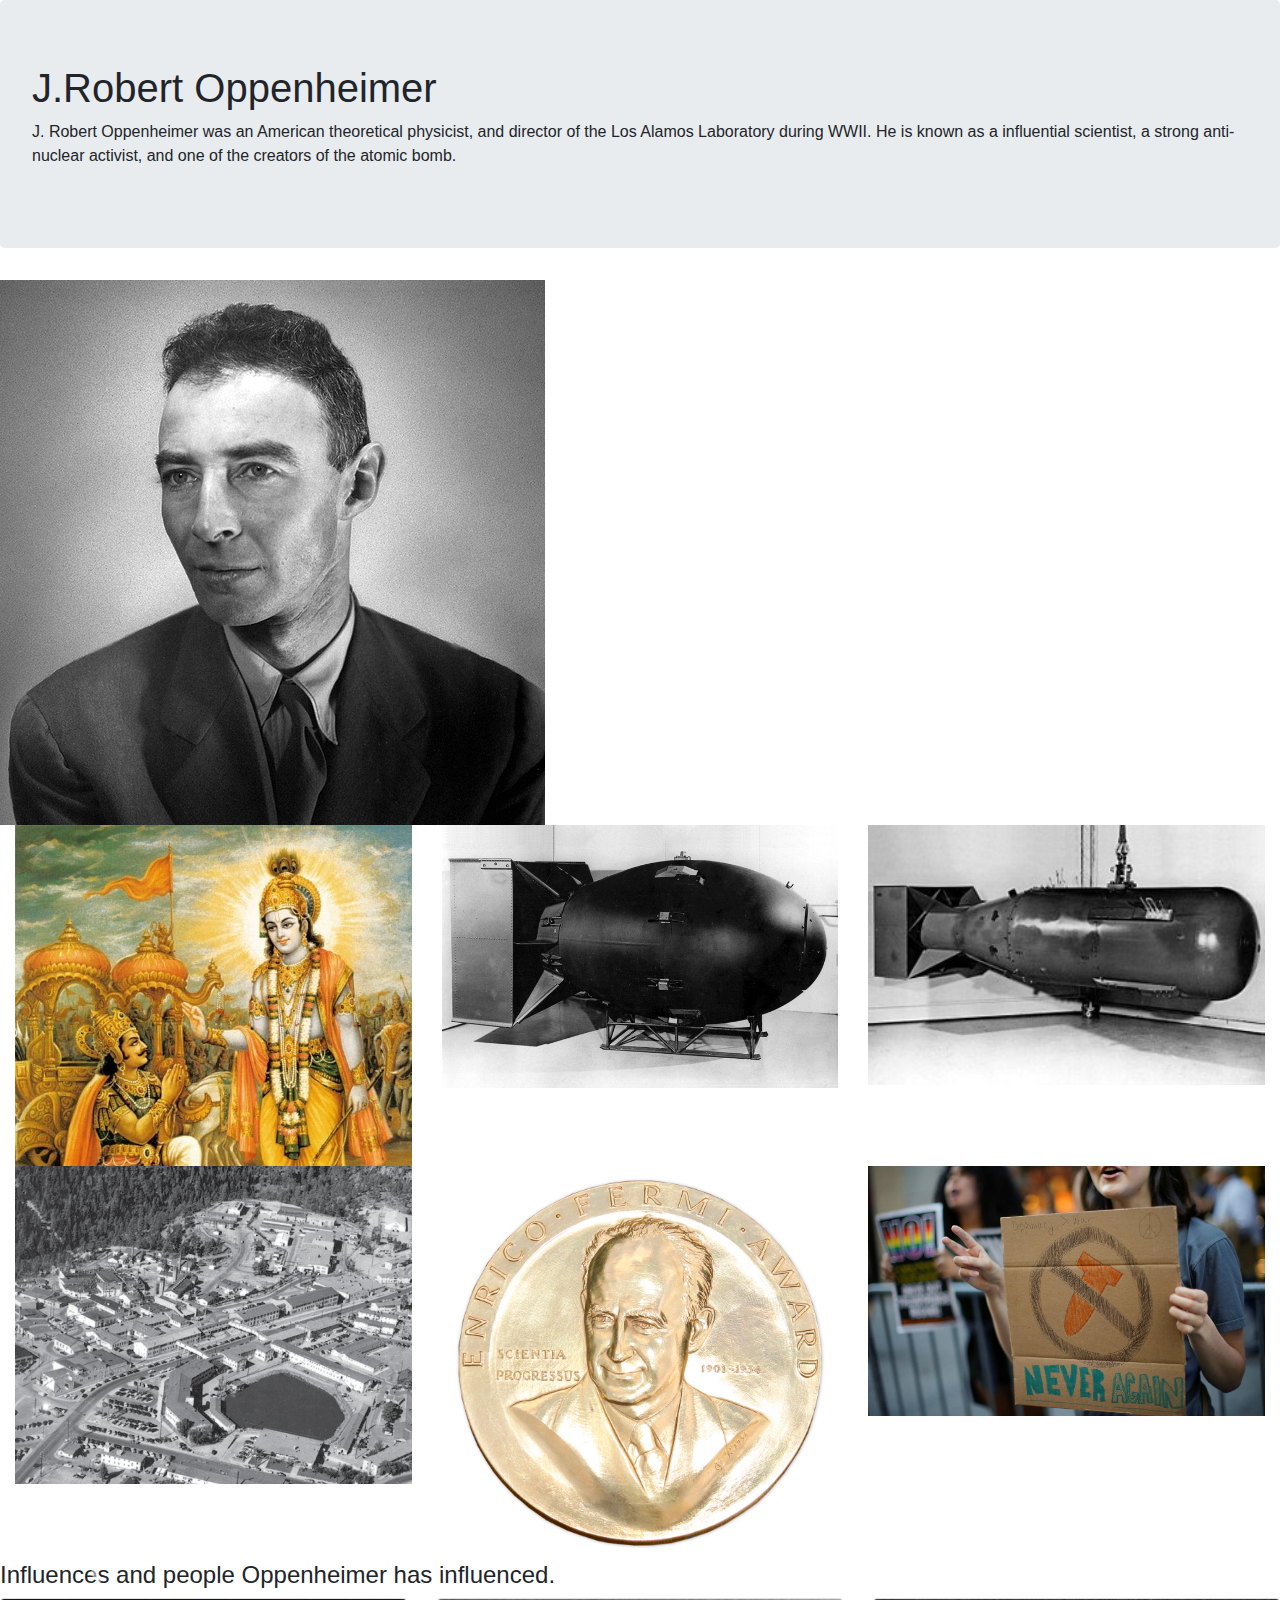
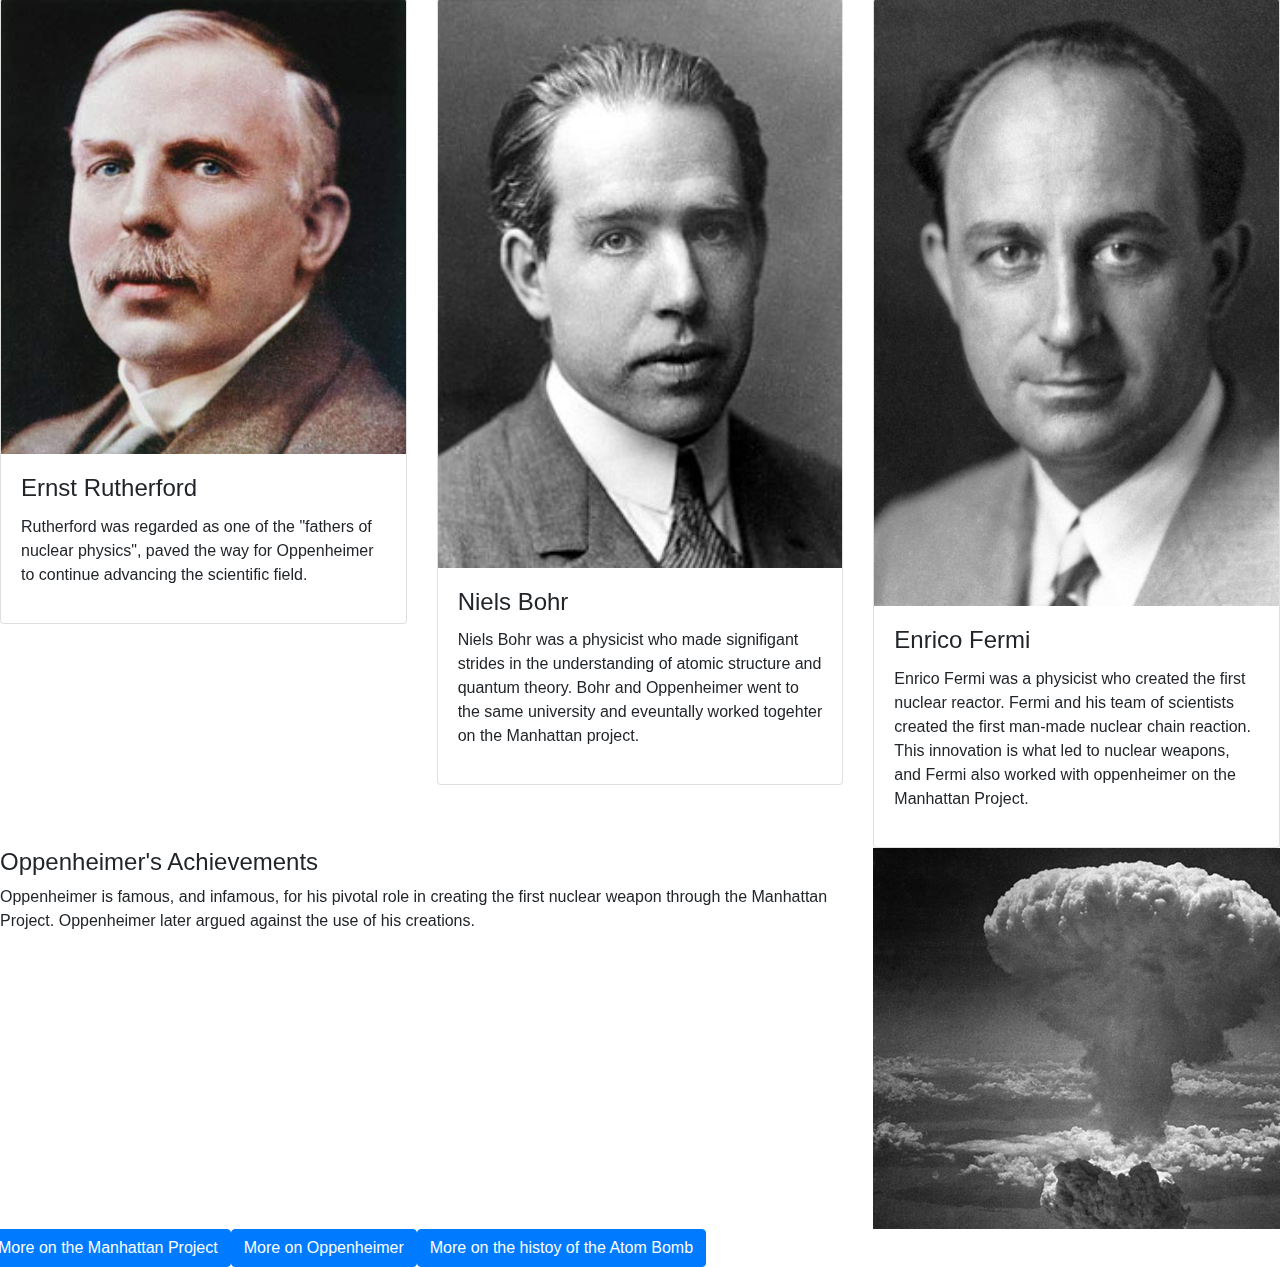
==== tributeCIte/index.html @ 1e2db853 "first commit" ====
<!DOCTYPE.html>
<html lang="en">
  <head>
      <link rel="stylesheet" href="https://maxcdn.bootstrapcdn.com/bootstrap/4.2.1/css/bootstrap.min.css">
      <script src="https://ajax.googleapis.com/ajax/libs/jquery/3.3.1/jquery.min.js"></script>
      <script src="https://cdnjs.cloudflare.com/ajax/libs/popper.js/1.14.6/umd/popper.min.js"></script>
      <script src="https://maxcdn.bootstrapcdn.com/bootstrap/4.2.1/js/bootstrap.min.js"></script>
      <meta charset="utf-8"> 
      <link rel="stylesheet" href="styles.css">
      <title>
      </title>
  </head>  
  <body>
    <div class="jumbotron">
      <h1> J.Robert Oppenheimer</h1>
      <p> J. Robert Oppenheimer was an American theoretical physicist, and director of the Los Alamos Laboratory during WWII. He is known as a influential scientist, a strong anti-nuclear activist, and one of the creators of the atomic bomb. </p>
    </div>
    
    <div id="demo" class="carousel slide" data-ride="carousel">
      <div class="carousel-inner">
    <div class="carousel-item active">
      <img src="images/Robert Oppenheimer cropped.jpg" alt="A portait of Oppenheimer">
    </div>
    <div class="carousel-item">
      <img src="images/oppenheimer-j-robert-c19-cropped.jpg" alt="A picture of Oppenheimer relaxing.">
    </div>
    <div class="carousel-item">
      <img src="images/Oppie in front of Chalkboard square.jpg" alt="Oppenheimer in front of a chalkboard.">
    </div>
  </div>
  
  <a class="carousel-control-prev" href="#demo" data-slide="prev">
    <span class="carousel-control-prev-icon"></span>
  </a>
  <a class="carousel-control-next" href="#demo" data-slide="next">
    <span class="carousel-control-next-icon"></span>
  </a>
  
<div class="container-fluid">
  <div class="row">
    
    <div class="col-lg-4">
      <img src="images/bhagavad.jpg" alt="gucci gang" style="width:100%">
    </div>
    
    <div class="col-lg-4">
      <img src="images/Fat_man.jpg" alt="el nukino" style="width:100%">
    </div>
    
    <div class="col-lg-4">
      <img src="images/lilboi.jpg" alt="lil boi" style="width:100%">
    </div>
  </div>
    
  <div class="row">
    
    <div class="col-md-4">
      <img src="images/LosAlamos.png" alt="minecraft gods" style="width:100%">
    </div>
    
    <div class="col-md-4">
      <img src="images/fermiaward.jpeg" alt="gucci gang" style="width:100%">
    </div>
    
    <div class="col-md-4">
      <img src="images/nonukeslmao.jpg" alt="yeetus" style="width:100%">
    </div>
    
  </div>
</div>
  
  <div>
    <h4 style="margin:middle;">
      Influences and people Oppenheimer has influenced. 
    </h4>
  </div>
 
<div class="container-fluid, row">
  
  <div class="col-sm-4">
    <div class="card">
      <img class="card-img-top" src="images/rutherfordgang.jpg" alt="ligma">
      <div class="card-body">
        <h4 class="card-title">Ernst Rutherford</h4>
        <p>Rutherford was regarded as one of the "fathers of nuclear physics", paved the way for Oppenheimer to continue advancing the scientific field.</p>
      </div>
    </div>
  </div>
  
  <div class="col-sm-4">
    <div class="card">
      <img class="card-img-top" src="images/220px-Niels_Bohr.jpg" alt="ligmose">
      <div class="card-body">
        <h4 class="card-title">Niels Bohr</h4>
        <p> Niels Bohr was a physicist who made signifigant strides in the understanding of atomic structure and quantum theory. Bohr and Oppenheimer went to the same university and eveuntally worked togehter on the Manhattan project. </p>
      </div>
    </div>
  </div>
  
  <div class="col-sm-4">
    <div class="card">
      <img class="card-img-top" src="images/enricofermi.jpg" alt="benrico bermi">
      <div class="card-body">
        <h4 class="card-title">Enrico Fermi </h4>
        <p>Enrico Fermi was a physicist who created the first nuclear reactor. Fermi and his team of scientists created the first man-made nuclear chain reaction. This innovation is what led to nuclear weapons, and Fermi also worked with oppenheimer on the Manhattan Project.  </p>
      </div>
    </div>
  </div>

</div>

<div class="container-fluid, row">
  
  <div class="col-sm-8">
    <h4>Oppenheimer's Achievements</h4>
    <p> Oppenheimer is famous, and infamous, for his pivotal role in creating the first nuclear weapon through the Manhattan Project. Oppenheimer later argued against the use of his creations.</p>
  </div>
  
  <div class="col-sm-4">
    <img src="images/nukeaftermath.png">
  </div>
  
<a href="https://en.wikipedia.org/wiki/Manhattan_Project">
  <button type="button" class="btn btn-primary" href="https://en.wikipedia.org/wiki/Manhattan_Project">More on the Manhattan Project
  </button>
</a>

<a href="https://www.ias.edu/oppenheimer-legacy">
  <button type="button" class="btn btn-primary">More on Oppenheimer</button>
</a>

<a href="https://www.history.com/topics/world-war-ii/atomic-bomb-history">
  <button type="button" class="btn btn-primary">More on the histoy of the Atom Bomb</button>
</a>

</div>
      
      
      
      
      
      
      
      
      
      
      
      
      
      
      
      
      
      
      
      
      
      
      
      
      
      
      
      
      
      
      
      
      
      
      
      
      
      
      
      
      
      
      
      
      
      
      
      
      
      
      
      
      
      
      
      
      
      
      
      
      
      
      
      
      
  </body>
</html>
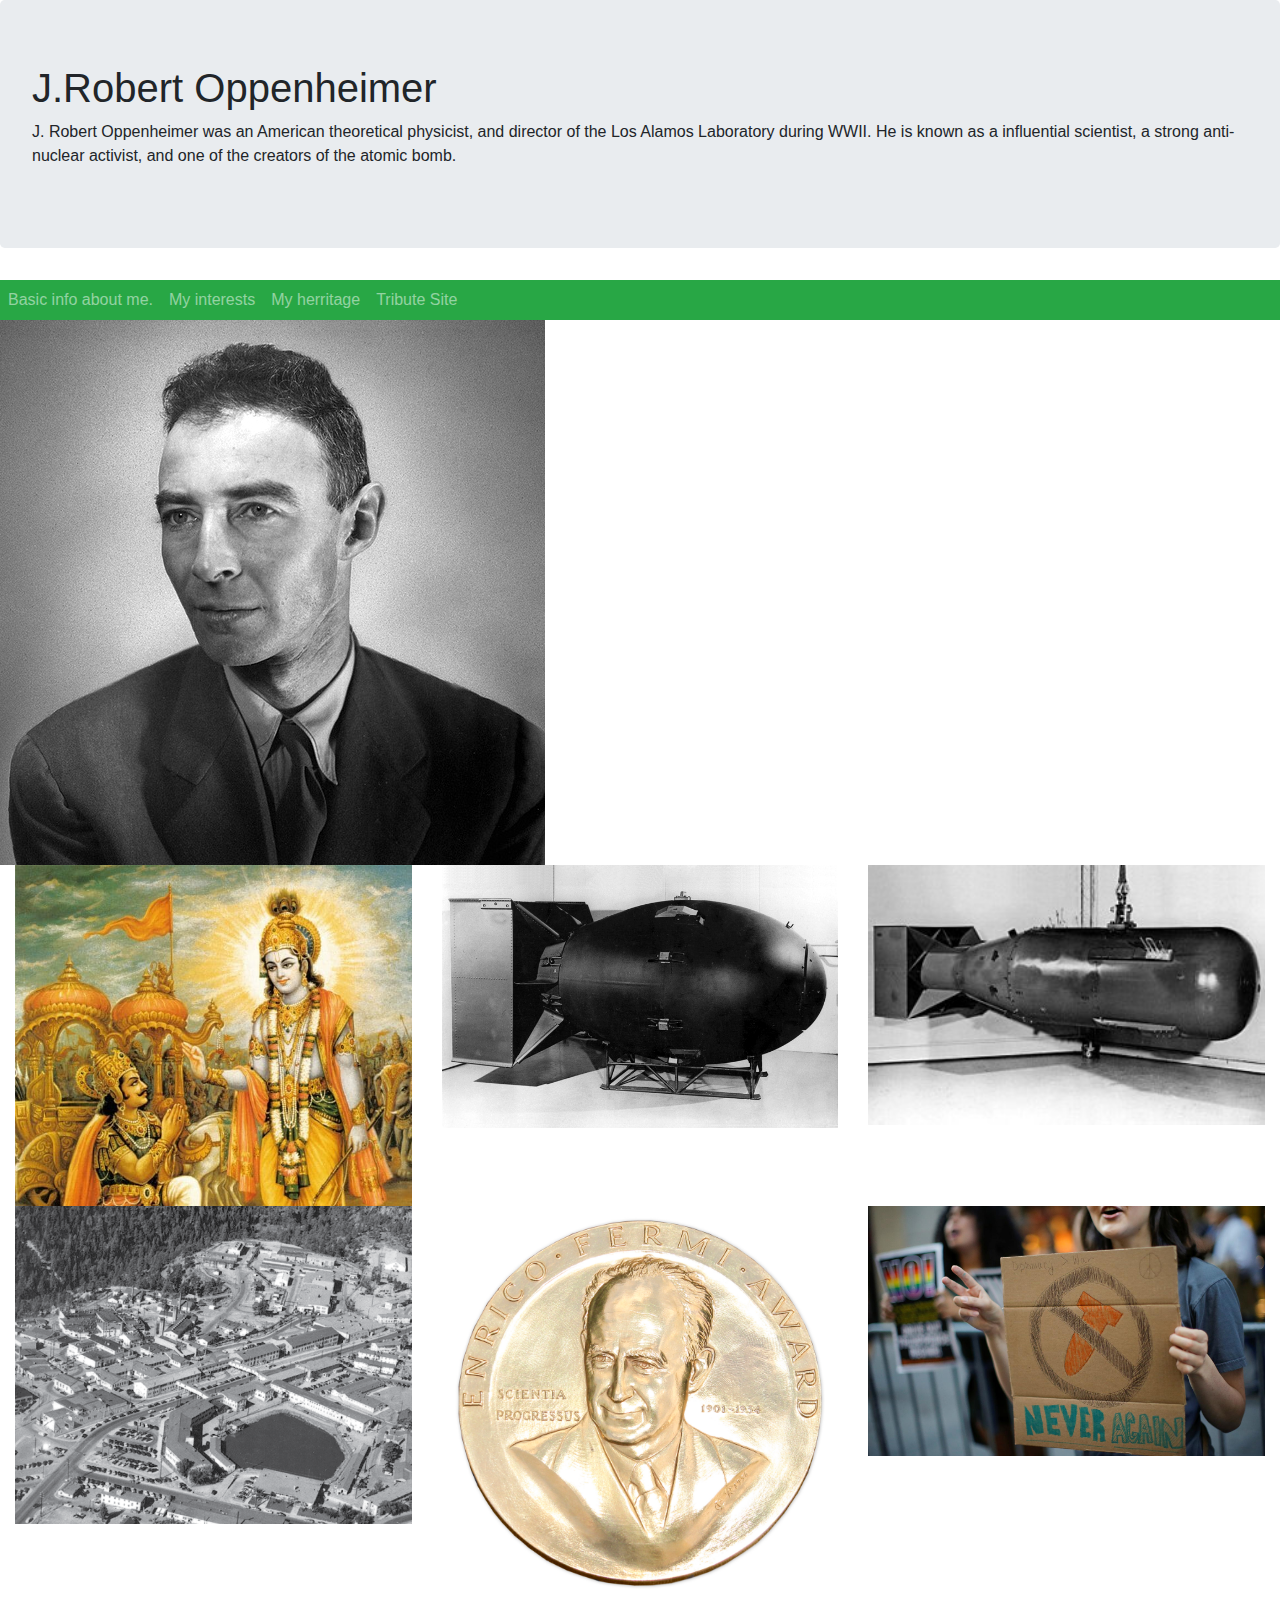
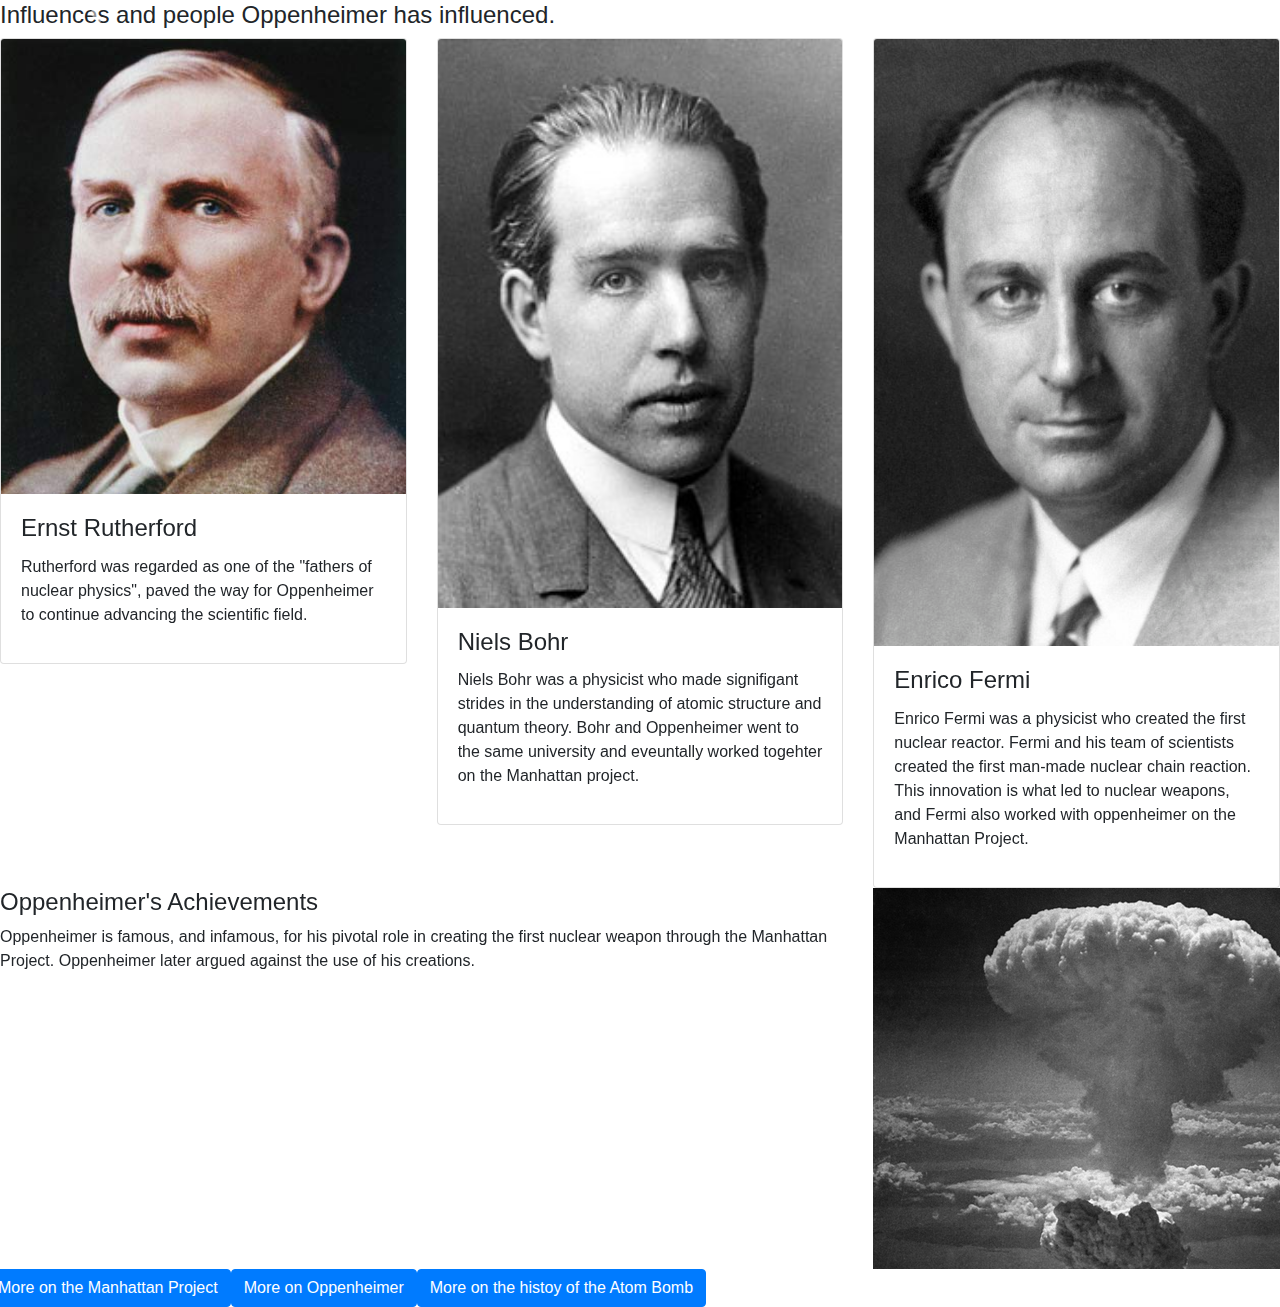
==== commit 45eab840: "March 24" ====
--- a/tributeCIte/index.html
+++ b/tributeCIte/index.html
@@ -5,7 +5,7 @@
       <script src="https://ajax.googleapis.com/ajax/libs/jquery/3.3.1/jquery.min.js"></script>
       <script src="https://cdnjs.cloudflare.com/ajax/libs/popper.js/1.14.6/umd/popper.min.js"></script>
       <script src="https://maxcdn.bootstrapcdn.com/bootstrap/4.2.1/js/bootstrap.min.js"></script>
-      <meta charset="utf-8"> 
+       
       <link rel="stylesheet" href="styles.css">
       <title>
       </title>
@@ -16,6 +16,25 @@
       <p> J. Robert Oppenheimer was an American theoretical physicist, and director of the Los Alamos Laboratory during WWII. He is known as a influential scientist, a strong anti-nuclear activist, and one of the creators of the atomic bomb. </p>
     </div>
     
+     <!--M O N E Y ' S  G O N E but also navbar-->
+        <nav class="navbar-expand-lg  bg-success navbar-dark">
+            <!--Center link thingies-->
+            <ul class="navbar-nav">
+                <li class="nav-item">
+                    <a class="nav-link" href="index.html"> Basic info about me.</a>
+                </li>
+                <li class="nav-item">
+                    <a class="nav-link" href="index2.html"> My interests</a>
+                </li>
+                <li class="nav-item"> 
+                    <a class="nav-link" href="index3.html"> My herritage </a>
+                </li>      
+                <li>
+                    <a class="nav-link" href="../tributeCIte/index.html">Tribute Site </a>
+                </li>
+            </ul>
+        </nav>
+    
     <div id="demo" class="carousel slide" data-ride="carousel">
       <div class="carousel-inner">
     <div class="carousel-item active">
